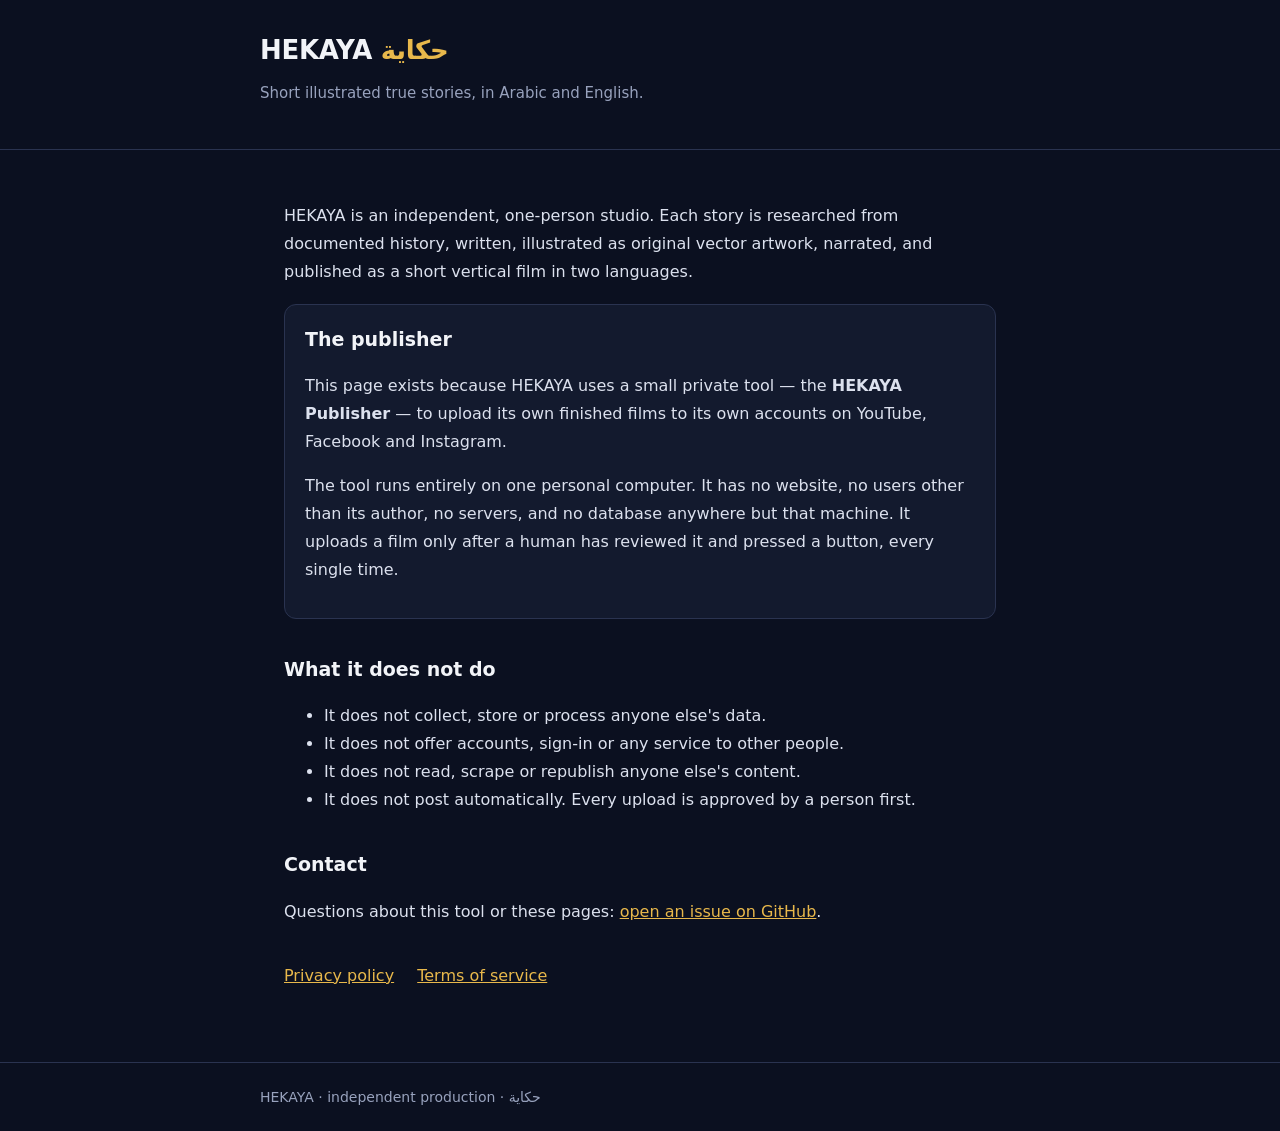
==== index.html @ d636d52e "HEKAYA: home, privacy policy and terms for the publishing tool Three static pages, no scripts, no tr" ====
<!doctype html>
<html lang="en">
<head>
<meta charset="utf-8">
<meta name="viewport" content="width=device-width, initial-scale=1">
<title>HEKAYA — illustrated true stories</title>
<meta name="description" content="HEKAYA is an independent studio producing short illustrated true stories in Arabic and English.">
<link rel="stylesheet" href="style.css">
</head>
<body>
<header><div class="wrap">
  <h1>HEKAYA <span>حكاية</span></h1>
  <p class="tag">Short illustrated true stories, in Arabic and English.</p>
</div></header>

<main class="wrap">
  <p>HEKAYA is an independent, one-person studio. Each story is researched from documented history,
  written, illustrated as original vector artwork, narrated, and published as a short vertical film
  in two languages.</p>

  <div class="card">
    <h2 style="margin-top:0">The publisher</h2>
    <p>This page exists because HEKAYA uses a small private tool — the <strong>HEKAYA
    Publisher</strong> — to upload its own finished films to its own accounts on YouTube, Facebook
    and Instagram.</p>
    <p>The tool runs entirely on one personal computer. It has no website, no users other than its
    author, no servers, and no database anywhere but that machine. It uploads a film only after a
    human has reviewed it and pressed a button, every single time.</p>
  </div>

  <h2>What it does not do</h2>
  <ul>
    <li>It does not collect, store or process anyone else's data.</li>
    <li>It does not offer accounts, sign-in or any service to other people.</li>
    <li>It does not read, scrape or republish anyone else's content.</li>
    <li>It does not post automatically. Every upload is approved by a person first.</li>
  </ul>

  <h2>Contact</h2>
  <p>Questions about this tool or these pages:
  <a href="https://github.com/AhmedHashem500/hekaya/issues">open an issue on GitHub</a>.</p>

  <nav style="margin-top:36px">
    <a href="privacy.html">Privacy policy</a>
    <a href="terms.html">Terms of service</a>
  </nav>
</main>

<footer><div class="wrap">HEKAYA · independent production · <span dir="rtl">حكاية</span></div></footer>
</body>
</html>
---- style.css ----
:root{--bg:#0b1020;--surface:#131a2e;--line:#2a3350;--text:#f2f4f8;--dim:#98a2bd;--accent:#e8b84b}
*{box-sizing:border-box}
body{margin:0;background:var(--bg);color:var(--text);
font:16px/1.75 -apple-system,BlinkMacSystemFont,"Segoe UI",system-ui,sans-serif}
header{border-bottom:1px solid var(--line);padding:28px 24px}
.wrap{max-width:760px;margin:0 auto}
h1{margin:0;font-size:26px;letter-spacing:-0.3px}
h1 span{color:var(--accent)}
.tag{color:var(--dim);margin-top:6px;font-size:15px}
main{padding:36px 24px 72px}
h2{font-size:19px;margin:34px 0 10px}
p,li{color:#dce1ee}
a{color:var(--accent)}
.card{background:var(--surface);border:1px solid var(--line);border-radius:12px;
padding:18px 20px;margin:18px 0}
footer{border-top:1px solid var(--line);padding:22px 24px;color:var(--dim);font-size:14px}
nav a{margin-inline-end:18px}
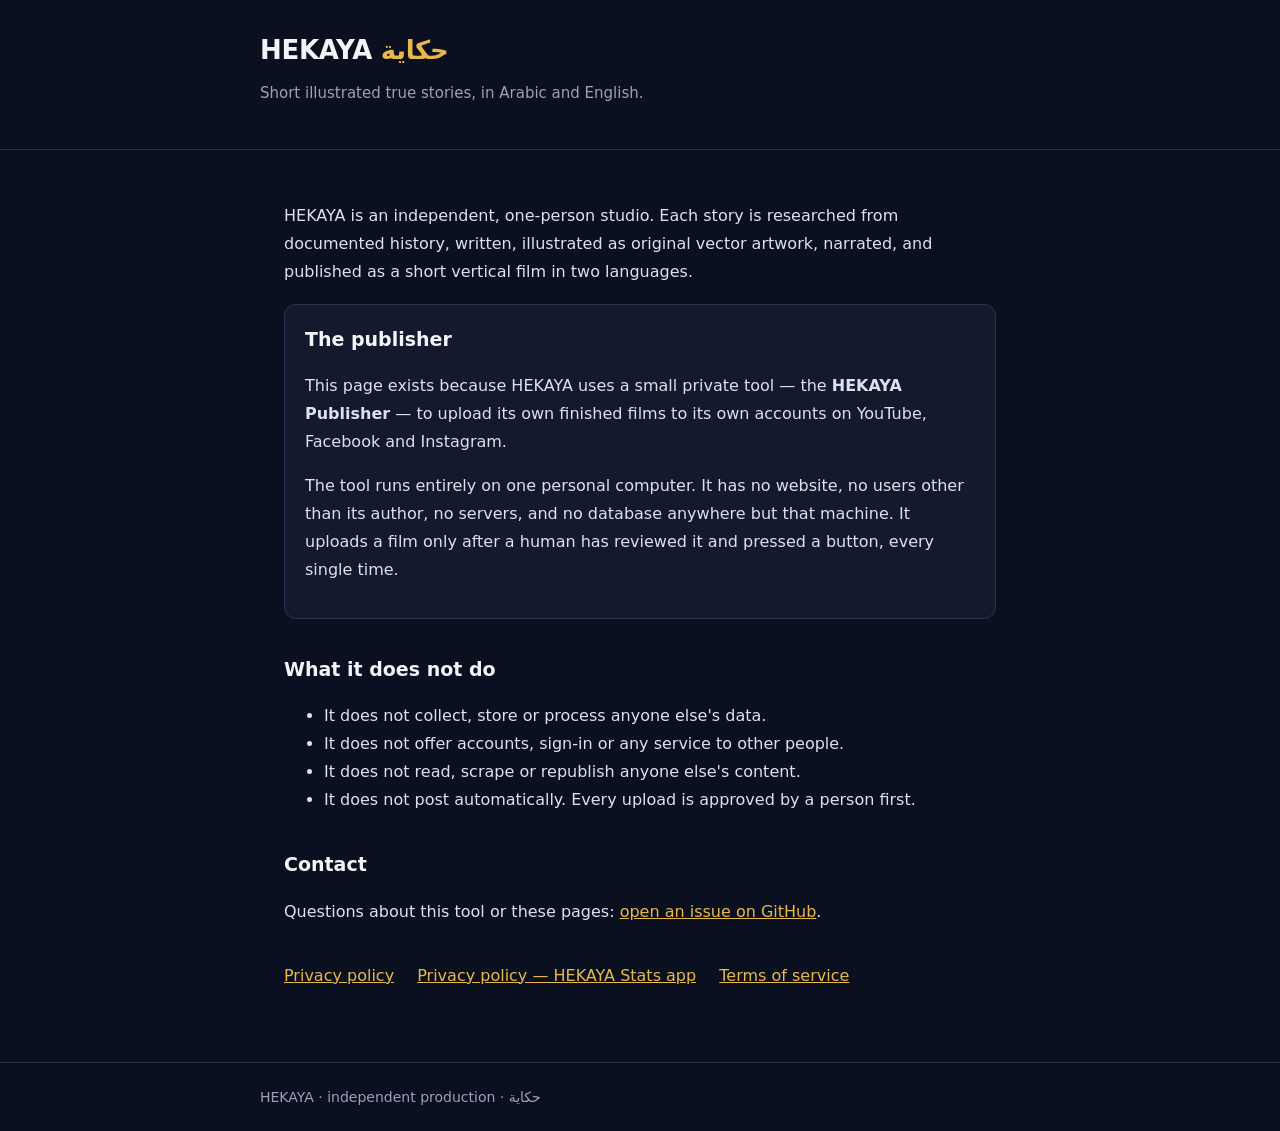
==== commit 07230c00: "Privacy policy for the HEKAYA Stats phone app Google's OAuth consent screen needs a privacy-policy U" ====
--- a/index.html
+++ b/index.html
@@ -38,10 +38,11 @@
 
   <h2>Contact</h2>
   <p>Questions about this tool or these pages:
-  <a href="https://github.com/AhmedHashem500/hekaya/issues">open an issue on GitHub</a>.</p>
+  <a href="https://github.com/AhmedHashem500/hekaya-site/issues">open an issue on GitHub</a>.</p>
 
   <nav style="margin-top:36px">
     <a href="privacy.html">Privacy policy</a>
+    <a href="stats-privacy.html">Privacy policy — HEKAYA Stats app</a>
     <a href="terms.html">Terms of service</a>
   </nav>
 </main>
